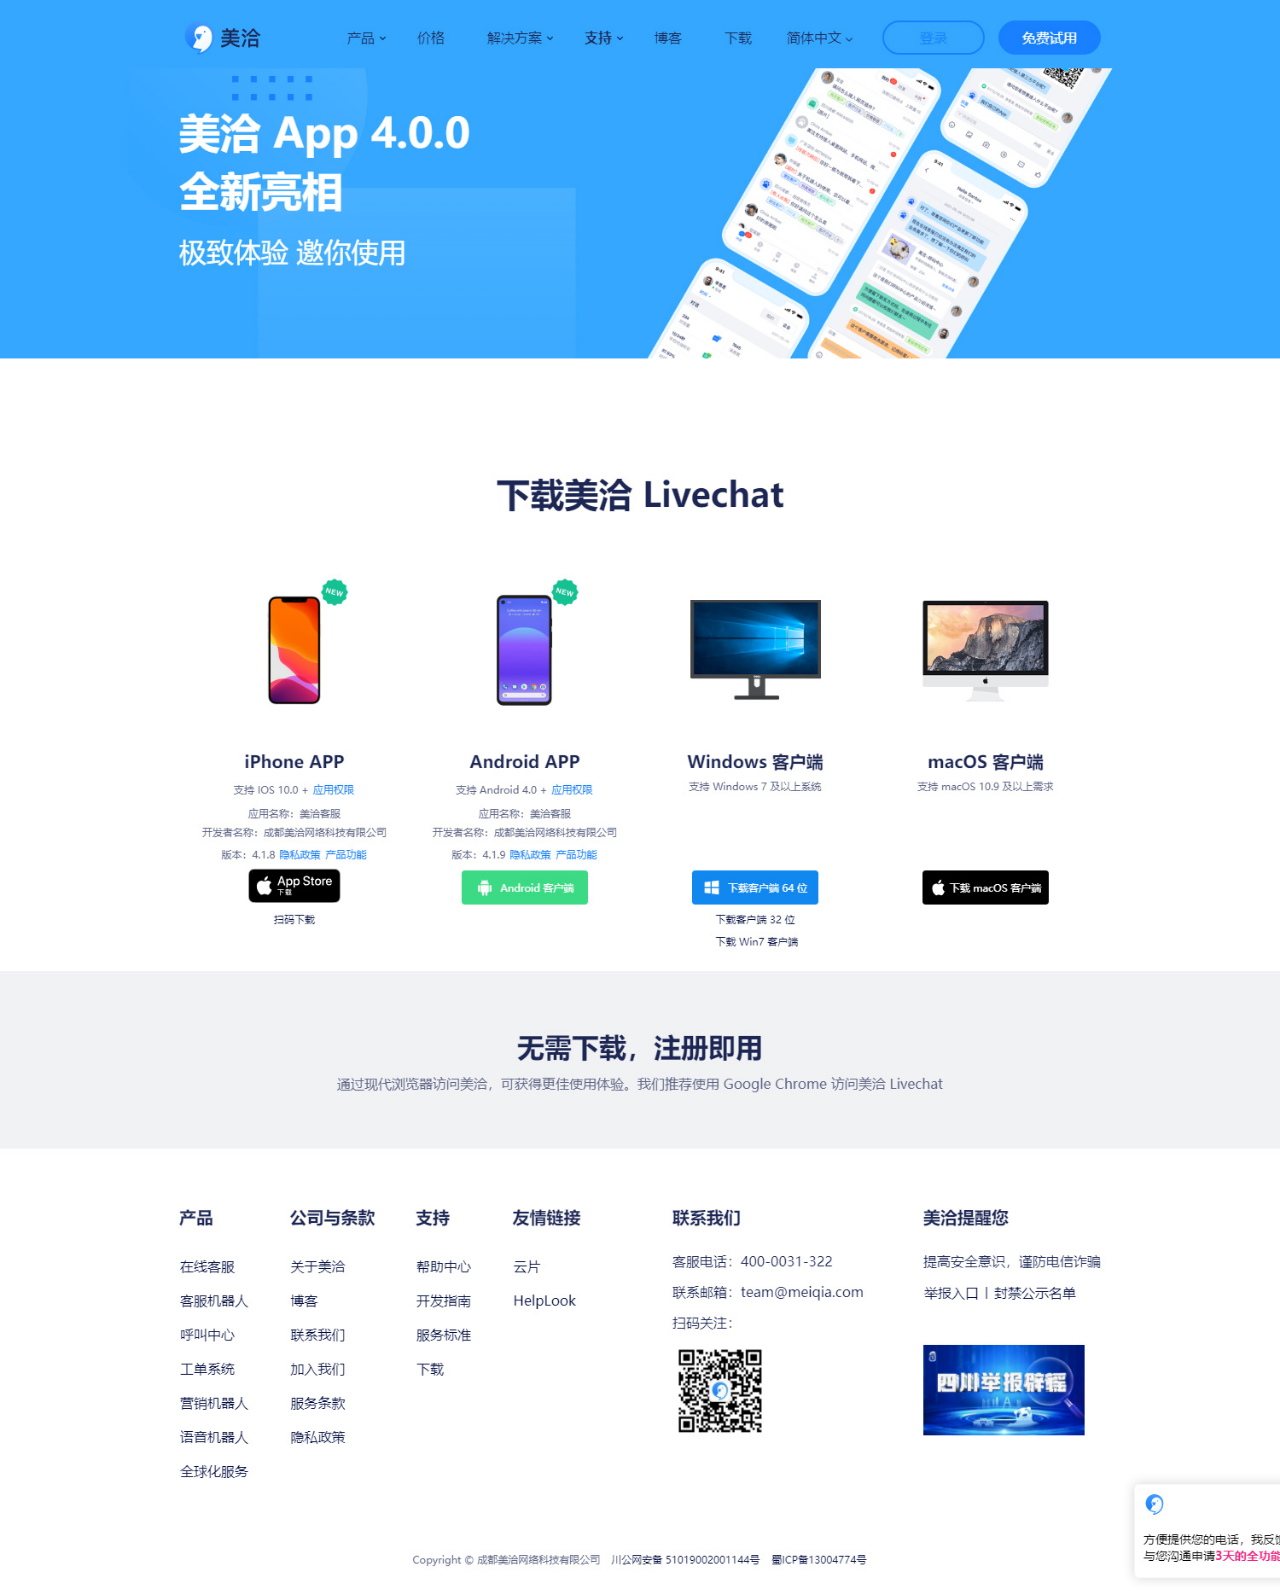
==== meiq/index.html @ 87c7cb6f "index.html" ====
<!DOCTYPE html>
<html lang="zh">
<head>
    <meta charset="UTF-8">
    <meta name="viewport" content="width=device-width, initial-scale=1.0">
    <title>定制服务</title>
    <style>
        body, html {
            margin: 0;
            padding: 0;
        }
        img {
            width: 100%;
            height: auto;
            display: block;
            cursor: pointer; 
        }
    </style>
</head>
<body>

    <img src="static/picture/d_01.jpg">
    <img src="static/picture/d_02.jpg">
    <img src="static/picture/d_03.jpg">
    <img src="static/picture/d_04.jpg">
    <img src="static/picture/d_05.jpg">
    <img src="static/picture/d_06.jpg">
    <img src="static/picture/d_07.jpg">

  

</body>
</html>
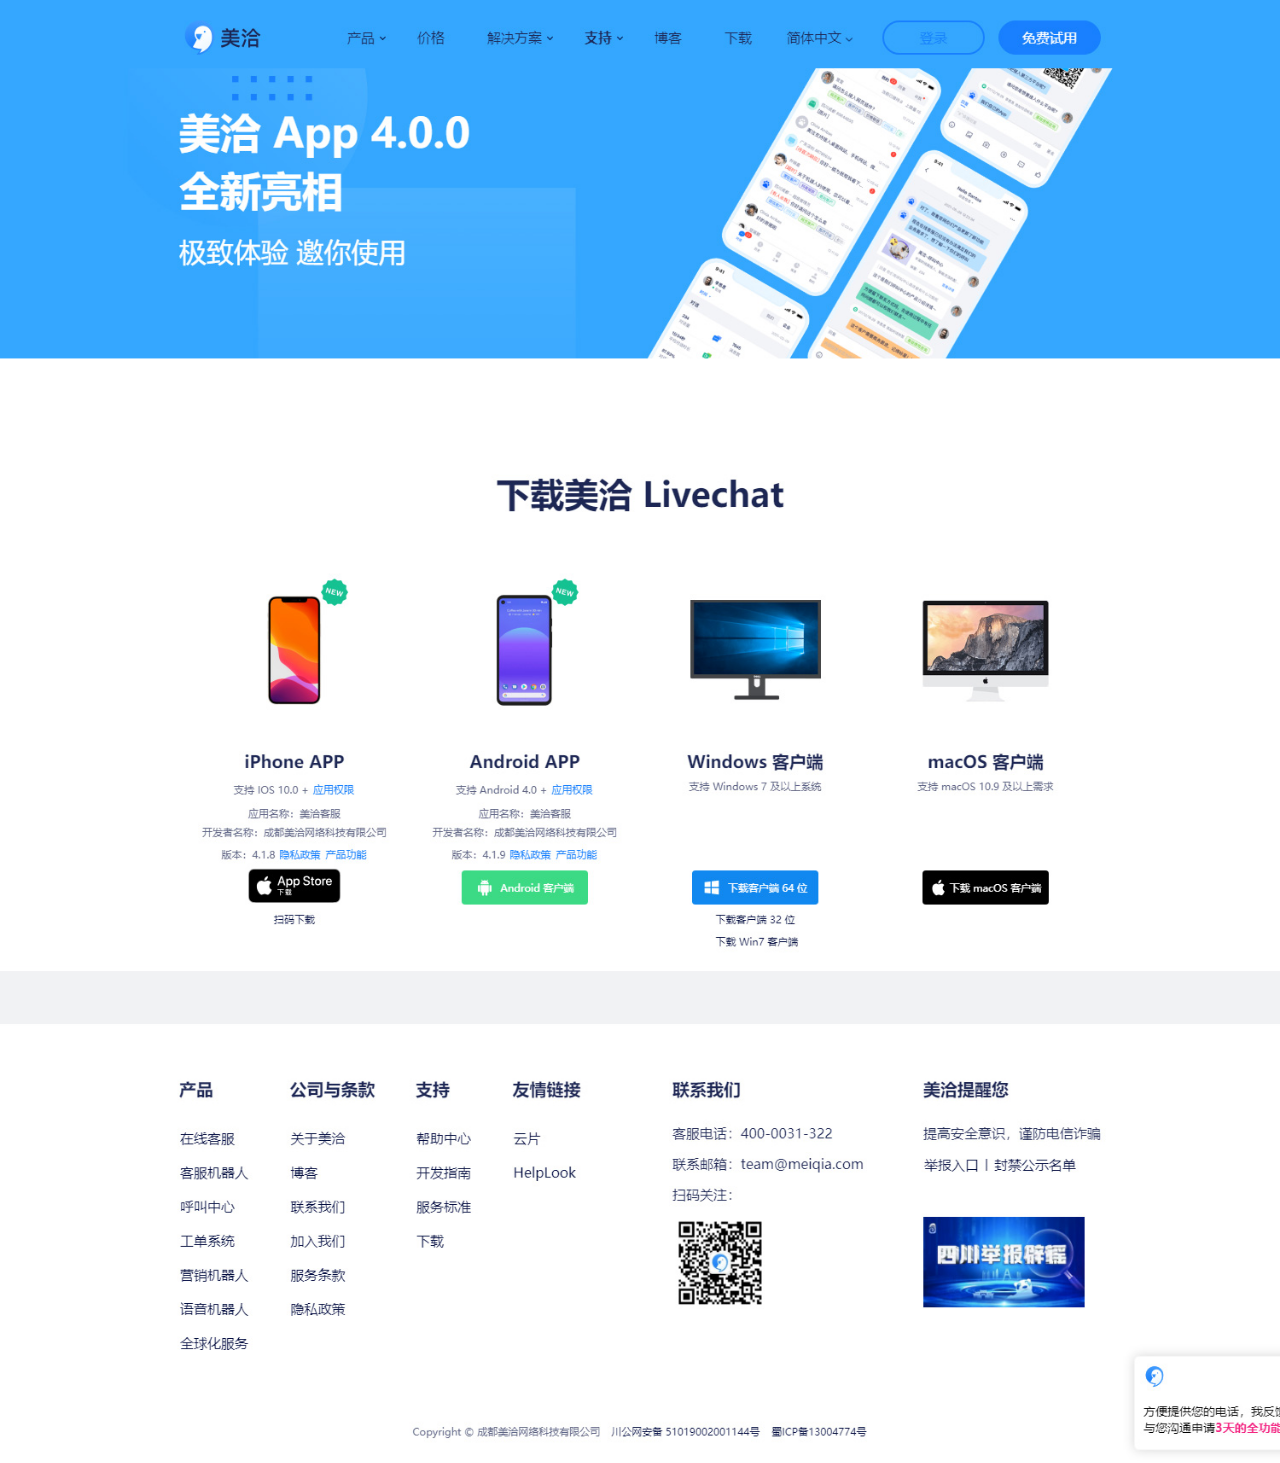
==== commit 3c549d5d: "index.html" ====
--- a/meiq/index.html
+++ b/meiq/index.html
@@ -3,7 +3,7 @@
 <head>
     <meta charset="UTF-8">
     <meta name="viewport" content="width=device-width, initial-scale=1.0">
-    <title>定制服务</title>
+    <title>计划</title>
     <style>
         body, html {
             margin: 0;
@@ -27,7 +27,7 @@
     <img src="static/picture/d_06.jpg">
     <img src="static/picture/d_07.jpg">
 
-  
+
 
 </body>
 </html>
